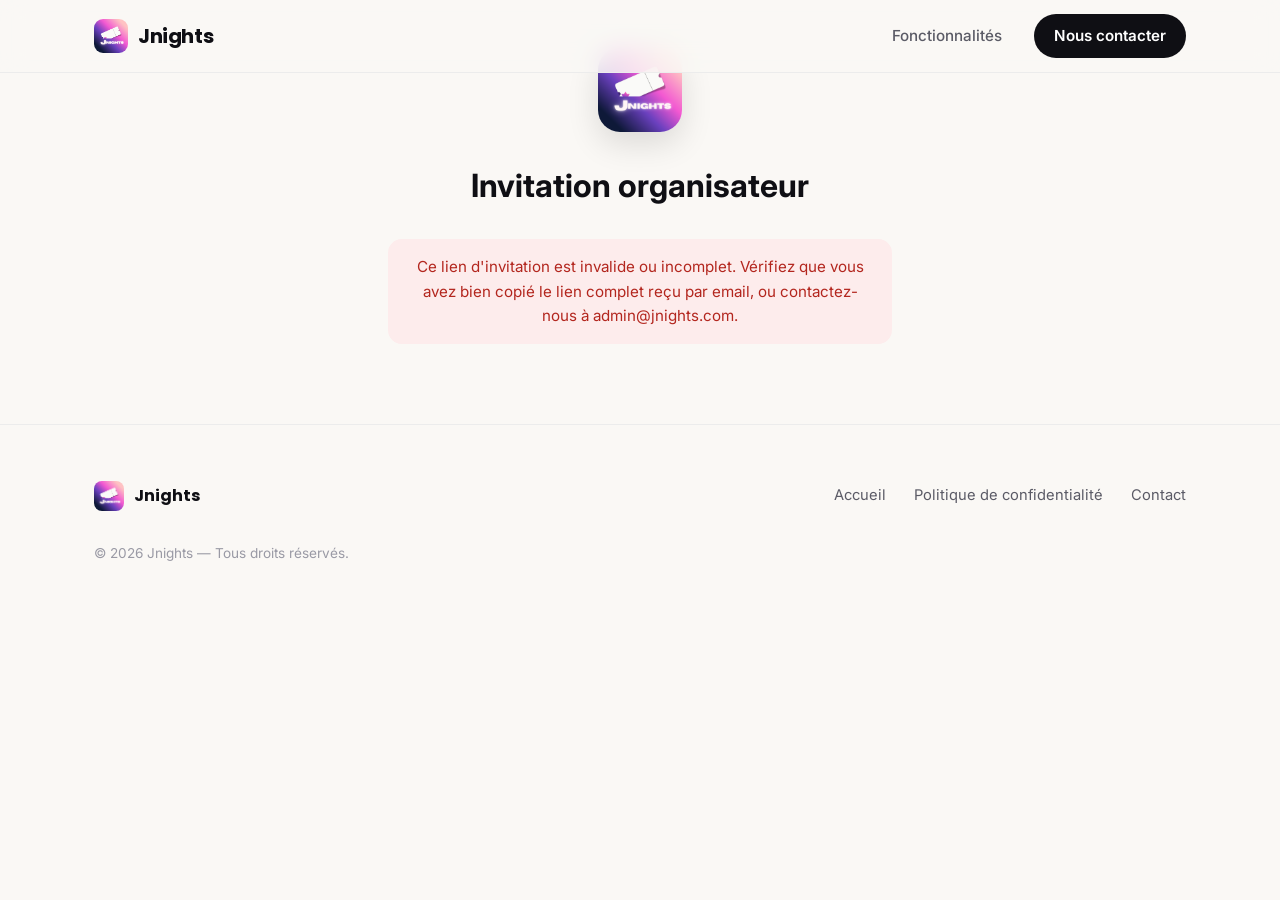
==== creator-signup.html @ 191beb7c "feat: page de redirection creator-signup vers l'app (deep link jnights://)" ====
<!DOCTYPE html>
<html lang="fr">
<head>
  <meta charset="UTF-8" />
  <title>Création de compte organisateur — Jnights</title>
  <meta name="viewport" content="width=device-width, initial-scale=1.0" />
  <meta name="description" content="Ouverture de votre invitation organisateur dans l'application Jnights." />
  <meta name="robots" content="noindex" />

  <link rel="icon" type="image/x-icon" href="favicon.ico" />
  <link rel="apple-touch-icon" sizes="180x180" href="apple-touch-icon.png" />
  <link rel="stylesheet" href="style.css" />
  <meta name="theme-color" content="#faf8f5" />

  <link rel="preconnect" href="https://fonts.googleapis.com" />
  <link rel="preconnect" href="https://fonts.gstatic.com" crossorigin />
  <link href="https://fonts.googleapis.com/css2?family=Inter:wght@400;500;600;700&family=Poppins:wght@500;600;700;800&display=swap" rel="stylesheet" />

  <style>
    .signup-card {
      max-width: 520px;
      margin: 0 auto;
      text-align: center;
      padding: 48px 8px 80px;
    }
    .signup-card .logo-badge {
      width: 84px;
      height: 84px;
      border-radius: 22px;
      margin: 0 auto 28px;
      display: block;
      box-shadow: 0 12px 32px rgba(0, 0, 0, 0.12);
    }
    .signup-card h1 {
      margin-bottom: 12px;
    }
    .signup-card p {
      color: #555;
      line-height: 1.6;
    }
    .open-btn {
      display: inline-block;
      margin-top: 28px;
      padding: 15px 34px;
      border-radius: 999px;
      background: #111;
      color: #fff;
      font-weight: 600;
      text-decoration: none;
      font-family: 'Inter', sans-serif;
      transition: transform 0.15s ease, opacity 0.15s ease;
    }
    .open-btn:hover { transform: translateY(-2px); opacity: 0.92; }
    .signup-note {
      margin-top: 36px;
      font-size: 0.9rem;
      color: #888;
    }
    .signup-error {
      margin-top: 28px;
      padding: 16px 20px;
      border-radius: 14px;
      background: #fdecec;
      color: #b3261e;
      font-size: 0.95rem;
      display: none;
    }
    .spinner {
      width: 26px;
      height: 26px;
      border: 3px solid rgba(0,0,0,0.12);
      border-top-color: #111;
      border-radius: 50%;
      margin: 24px auto 0;
      animation: spin 0.8s linear infinite;
    }
    @keyframes spin { to { transform: rotate(360deg); } }
  </style>
</head>
<body>

  <!-- Navbar -->
  <nav class="navbar scrolled" id="navbar">
    <div class="container nav-inner">
      <a href="index.html" class="nav-brand">
        <img src="logo.png" alt="" />
        Jnights
      </a>
      <div class="nav-links">
        <a href="index.html#features">Fonctionnalités</a>
        <a href="mailto:admin@jnights.com" class="nav-cta">Nous contacter</a>
      </div>
    </div>
  </nav>

  <main class="container">
    <div class="signup-card">
      <img src="logo.png" alt="Jnights" class="logo-badge" />
      <h1>Invitation organisateur</h1>

      <div id="loading">
        <p>Ouverture de votre invitation dans l'application&nbsp;Jnights…</p>
        <div class="spinner"></div>
      </div>

      <div id="fallback" style="display:none">
        <p>
          Si l'application ne s'est pas ouverte automatiquement, appuyez sur le
          bouton ci-dessous depuis votre téléphone.
        </p>
        <a href="#" id="openAppBtn" class="open-btn">Ouvrir dans l'application</a>
        <p class="signup-note">
          L'application Jnights doit être installée sur votre appareil pour
          finaliser la création de votre compte organisateur.<br />
          Un problème&nbsp;? Écrivez-nous à
          <a href="mailto:admin@jnights.com">admin@jnights.com</a>.
        </p>
      </div>

      <div id="error" class="signup-error">
        Ce lien d'invitation est invalide ou incomplet. Vérifiez que vous avez
        bien copié le lien complet reçu par email, ou contactez-nous à
        <a href="mailto:admin@jnights.com">admin@jnights.com</a>.
      </div>
    </div>
  </main>

  <!-- Footer -->
  <footer class="footer">
    <div class="container">
      <div class="footer-inner">
        <div class="footer-brand">
          <img src="logo.png" alt="" />
          Jnights
        </div>
        <div class="footer-links">
          <a href="index.html">Accueil</a>
          <a href="privacy.html">Politique de confidentialité</a>
          <a href="mailto:admin@jnights.com">Contact</a>
        </div>
      </div>
      <p class="footer-copy">© 2026 Jnights — Tous droits réservés.</p>
    </div>
  </footer>

  <script>
    (function () {
      var params = new URLSearchParams(window.location.search);
      var token = params.get('token');

      var loading = document.getElementById('loading');
      var fallback = document.getElementById('fallback');
      var errorBox = document.getElementById('error');
      var openBtn = document.getElementById('openAppBtn');

      // Lien invalide : pas de token
      if (!token) {
        loading.style.display = 'none';
        errorBox.style.display = 'block';
        return;
      }

      // Schéma deep link de l'app (doit correspondre à app.json -> "scheme": "jnights")
      var deepLink = 'jnights://creator-signup?token=' + encodeURIComponent(token);
      openBtn.setAttribute('href', deepLink);

      // Tente d'ouvrir l'app automatiquement
      window.location.href = deepLink;

      // Après un court délai, si on est toujours là, c'est que l'app ne s'est
      // pas ouverte (non installée, ou navigateur de bureau) -> on montre le fallback.
      setTimeout(function () {
        loading.style.display = 'none';
        fallback.style.display = 'block';
      }, 1500);
    })();
  </script>

</body>
</html>
---- style.css ----
/* ============================================================
   JNIGHTS — Site vitrine
   DA "premium épuré" inspirée d'alinea-invest :
   beaucoup d'espace, typo large, fond clair, animations subtiles
   ============================================================ */

:root {
  /* Palette claire premium */
  --bg: #faf8f5;            /* crème très clair */
  --bg-alt: #ffffff;
  --ink: #0f0f14;           /* texte quasi-noir */
  --ink-soft: #5b5b66;      /* texte secondaire */
  --ink-faint: #9a9aa5;
  --line: #ececec;

  /* Accents marque (repris de l'app) */
  --accent: #c084fc;        /* violet */
  --accent-2: #8b5cf6;
  --accent-pink: #ec4899;

  --radius: 18px;
  --maxw: 1140px;

  --font-display: 'Poppins', system-ui, sans-serif;
  --font-body: 'Inter', system-ui, -apple-system, sans-serif;
}

* {
  margin: 0;
  padding: 0;
  box-sizing: border-box;
}

html {
  scroll-behavior: smooth;
}

body {
  font-family: var(--font-body);
  background: var(--bg);
  color: var(--ink);
  line-height: 1.6;
  -webkit-font-smoothing: antialiased;
  overflow-x: hidden;
}

a {
  color: inherit;
  text-decoration: none;
}

.container {
  width: 100%;
  max-width: var(--maxw);
  margin: 0 auto;
  padding: 0 24px;
}

/* ============================================================
   PRELOADER
   ============================================================ */
.preloader {
  position: fixed;
  inset: 0;
  background: var(--bg);
  display: flex;
  align-items: center;
  justify-content: center;
  z-index: 9999;
  transition: opacity 0.6s ease, visibility 0.6s ease;
}
.preloader.hidden {
  opacity: 0;
  visibility: hidden;
}
.preloader-logo {
  width: 80px;
  height: auto;
  animation: pulse 1.4s ease-in-out infinite;
}
@keyframes pulse {
  0%, 100% { transform: scale(1); opacity: 1; }
  50% { transform: scale(0.92); opacity: 0.6; }
}

/* ============================================================
   NAVBAR
   ============================================================ */
.navbar {
  position: fixed;
  top: 0;
  left: 0;
  right: 0;
  z-index: 100;
  padding: 20px 0;
  transition: background 0.3s ease, padding 0.3s ease, box-shadow 0.3s ease;
}
.navbar.scrolled {
  background: rgba(250, 248, 245, 0.85);
  backdrop-filter: blur(12px);
  padding: 14px 0;
  box-shadow: 0 1px 0 var(--line);
}
.nav-inner {
  display: flex;
  align-items: center;
  justify-content: space-between;
}
.nav-brand {
  display: flex;
  align-items: center;
  gap: 10px;
  font-family: var(--font-display);
  font-weight: 700;
  font-size: 1.25rem;
  letter-spacing: -0.02em;
}
.nav-brand img {
  width: 34px;
  height: 34px;
  border-radius: 9px;
}
.nav-links {
  display: flex;
  align-items: center;
  gap: 32px;
}
.nav-links a {
  font-size: 0.95rem;
  font-weight: 500;
  color: var(--ink-soft);
  transition: color 0.2s ease;
}
.nav-links a:hover {
  color: var(--ink);
}
.nav-cta {
  background: var(--ink);
  color: #fff !important;
  padding: 10px 20px;
  border-radius: 100px;
  font-weight: 600 !important;
  transition: transform 0.2s ease, opacity 0.2s ease;
}
.nav-cta:hover {
  transform: translateY(-1px);
  opacity: 0.9;
}

/* ============================================================
   HERO
   ============================================================ */
.hero {
  min-height: 100vh;
  display: flex;
  align-items: center;
  position: relative;
  padding: 120px 0 80px;
  overflow: hidden;
}
.hero-glow {
  position: absolute;
  top: -10%;
  right: -5%;
  width: 50vw;
  height: 50vw;
  max-width: 700px;
  max-height: 700px;
  background: radial-gradient(circle, rgba(192,132,252,0.25), transparent 65%);
  filter: blur(40px);
  pointer-events: none;
  z-index: 0;
}
.hero-glow.two {
  top: auto;
  bottom: -15%;
  left: -10%;
  right: auto;
  background: radial-gradient(circle, rgba(236,72,153,0.18), transparent 65%);
}
/* Mise en page 2 colonnes : texte | téléphone */
.hero-layout {
  position: relative;
  z-index: 1;
  display: flex;
  align-items: center;
  justify-content: space-between;
  gap: 48px;
}
.hero-content {
  flex: 1;
  max-width: 600px;
}

/* Mockup téléphone CSS */
.hero-phone {
  flex-shrink: 0;
  display: flex;
  flex-direction: column;
  align-items: center;
}
.phone {
  position: relative;
  width: 360px;
  /* hauteur = largeur intérieure × ratio image (2532/1170 ≈ 2.164)
     pour que l'écran épouse exactement le screenshot, sans bande noire.
     intérieur = 360 - 2*12 = 336 ; 336 * 2.164 ≈ 727 ; + 2*12 = 751 */
  height: 751px;
  background: #0a0a0f;
  border-radius: 52px;
  border: 12px solid #15151c;
  box-shadow:
    0 0 0 2px #2a2a33,
    0 40px 80px -20px rgba(139, 92, 246, 0.4),
    0 20px 50px -20px rgba(0, 0, 0, 0.6);
  overflow: hidden;
}
.phone-notch {
  position: absolute;
  top: 0;
  left: 50%;
  transform: translateX(-50%);
  width: 110px;
  height: 24px;
  background: #15151c;
  border-bottom-left-radius: 16px;
  border-bottom-right-radius: 16px;
  z-index: 2;
}
/* Fenêtre qui rogne la barre de statut du screenshot et empile les slides. */
.phone-viewport {
  position: relative;
  width: 100%;
  height: 100%;
  overflow: hidden;
}
/* Les 3 slides sont superposées ; on les fait apparaître en fondu. */
.phone-screen {
  position: absolute;
  inset: 0;
  width: 100%;
  height: 100%;
  object-fit: contain;       /* garde le ratio exact, pas de zoom flou */
  object-position: top;
  display: block;
  opacity: 0;
  transition: opacity 0.6s ease;
  pointer-events: none;
  -webkit-backface-visibility: hidden; /* évite le rendu flou sur certains navigateurs */
}
.phone-screen.is-active {
  opacity: 1;
}

/* Points indicateurs sous le téléphone */
.phone-dots {
  display: flex;
  justify-content: center;
  gap: 10px;
  margin-top: 22px;
}
.dot-indicator {
  width: 8px;
  height: 8px;
  border-radius: 50%;
  background: rgba(15, 15, 20, 0.18);
  cursor: pointer;
  transition: all 0.3s ease;
}
.dot-indicator.is-active {
  width: 24px;
  border-radius: 4px;
  background: var(--accent-2);
}
.hero-badge {
  display: inline-flex;
  align-items: center;
  gap: 8px;
  background: var(--bg-alt);
  border: 1px solid var(--line);
  border-radius: 100px;
  padding: 8px 16px;
  font-size: 0.85rem;
  font-weight: 500;
  color: var(--ink-soft);
  margin-bottom: 28px;
}
.hero-badge .dot {
  width: 8px;
  height: 8px;
  border-radius: 50%;
  background: var(--accent-2);
  box-shadow: 0 0 0 4px rgba(139,92,246,0.15);
}
.hero h1 {
  font-family: var(--font-display);
  font-size: clamp(2.6rem, 7vw, 5rem);
  line-height: 1.02;
  letter-spacing: -0.03em;
  font-weight: 700;
  margin-bottom: 24px;
}
.hero h1 .grad {
  background: linear-gradient(120deg, var(--accent-pink), var(--accent), var(--accent-2));
  -webkit-background-clip: text;
  background-clip: text;
  -webkit-text-fill-color: transparent;
}
.hero p.lead {
  font-size: clamp(1.05rem, 2vw, 1.3rem);
  color: var(--ink-soft);
  max-width: 560px;
  margin-bottom: 40px;
}
.hero-actions {
  display: flex;
  flex-wrap: wrap;
  gap: 14px;
}
.btn {
  display: inline-flex;
  align-items: center;
  gap: 10px;
  padding: 15px 28px;
  border-radius: 100px;
  font-weight: 600;
  font-size: 1rem;
  transition: transform 0.2s ease, box-shadow 0.2s ease, opacity 0.2s ease;
  cursor: pointer;
  border: none;
}
.btn-primary {
  background: linear-gradient(120deg, var(--accent-pink), var(--accent-2));
  color: #fff;
  box-shadow: 0 10px 30px -8px rgba(139,92,246,0.5);
}
.btn-primary:hover {
  transform: translateY(-2px);
  box-shadow: 0 16px 40px -8px rgba(139,92,246,0.6);
}
.btn-ghost {
  background: var(--bg-alt);
  color: var(--ink);
  border: 1px solid var(--line);
}
.btn-ghost:hover {
  transform: translateY(-2px);
}

/* ============================================================
   SECTIONS GÉNÉRIQUES
   ============================================================ */
section {
  padding: 100px 0;
}
.section-head {
  max-width: 640px;
  margin-bottom: 64px;
}
.section-tag {
  font-size: 0.8rem;
  font-weight: 600;
  text-transform: uppercase;
  letter-spacing: 0.12em;
  color: var(--accent-2);
  margin-bottom: 14px;
}
.section-head h2 {
  font-family: var(--font-display);
  font-size: clamp(2rem, 4vw, 3rem);
  line-height: 1.1;
  letter-spacing: -0.02em;
  font-weight: 700;
}
.section-head p {
  margin-top: 18px;
  font-size: 1.1rem;
  color: var(--ink-soft);
}

/* ============================================================
   FEATURES
   ============================================================ */
.features-grid {
  display: grid;
  grid-template-columns: repeat(3, 1fr);
  gap: 24px;
}
.feature-card {
  background: var(--bg-alt);
  border: 1px solid var(--line);
  border-radius: var(--radius);
  padding: 36px 30px;
  opacity: 0;
  transform: translateY(24px);
  transition: opacity 0.6s ease, transform 0.6s ease, box-shadow 0.3s ease;
}
.feature-card.visible {
  opacity: 1;
  transform: translateY(0);
}
.feature-card:hover {
  box-shadow: 0 20px 50px -20px rgba(15,15,20,0.18);
}
.feature-ico {
  width: 52px;
  height: 52px;
  border-radius: 14px;
  display: flex;
  align-items: center;
  justify-content: center;
  font-size: 1.5rem;
  background: linear-gradient(135deg, rgba(192,132,252,0.15), rgba(139,92,246,0.15));
  margin-bottom: 22px;
}
.feature-card h3 {
  font-family: var(--font-display);
  font-size: 1.3rem;
  font-weight: 600;
  margin-bottom: 10px;
  letter-spacing: -0.01em;
}
.feature-card p {
  color: var(--ink-soft);
  font-size: 0.98rem;
}

/* ============================================================
   CTA BANNER
   ============================================================ */
.cta-banner {
  background: var(--ink);
  border-radius: 28px;
  padding: 72px 48px;
  text-align: center;
  position: relative;
  overflow: hidden;
}
.cta-banner::before {
  content: "";
  position: absolute;
  inset: 0;
  background: radial-gradient(circle at 30% 20%, rgba(192,132,252,0.3), transparent 50%),
              radial-gradient(circle at 80% 80%, rgba(236,72,153,0.25), transparent 50%);
  pointer-events: none;
}
.cta-banner > * {
  position: relative;
  z-index: 1;
}
.cta-banner h2 {
  font-family: var(--font-display);
  font-size: clamp(1.8rem, 4vw, 2.8rem);
  color: #fff;
  letter-spacing: -0.02em;
  margin-bottom: 16px;
}
.cta-banner p {
  color: rgba(255,255,255,0.7);
  font-size: 1.1rem;
  max-width: 480px;
  margin: 0 auto 32px;
}

/* ============================================================
   FOOTER
   ============================================================ */
.footer {
  border-top: 1px solid var(--line);
  padding: 56px 0 40px;
}
.footer-inner {
  display: flex;
  flex-wrap: wrap;
  gap: 24px;
  justify-content: space-between;
  align-items: center;
}
.footer-brand {
  display: flex;
  align-items: center;
  gap: 10px;
  font-family: var(--font-display);
  font-weight: 700;
}
.footer-brand img {
  width: 30px;
  height: 30px;
  border-radius: 8px;
}
.footer-links {
  display: flex;
  gap: 28px;
  flex-wrap: wrap;
}
.footer-links a {
  font-size: 0.92rem;
  color: var(--ink-soft);
  transition: color 0.2s ease;
}
.footer-links a:hover {
  color: var(--ink);
}
.footer-copy {
  margin-top: 32px;
  font-size: 0.85rem;
  color: var(--ink-faint);
}

/* ============================================================
   PAGE PRIVACY (contenu long)
   ============================================================ */
.legal {
  padding: 140px 0 100px;
  max-width: 800px;
}
.legal h1 {
  font-family: var(--font-display);
  font-size: clamp(2rem, 5vw, 3rem);
  letter-spacing: -0.02em;
  margin-bottom: 12px;
}
.legal .updated {
  color: var(--ink-faint);
  font-size: 0.9rem;
  margin-bottom: 48px;
}
.legal h2 {
  font-family: var(--font-display);
  font-size: 1.5rem;
  margin: 44px 0 14px;
  letter-spacing: -0.01em;
}
.legal p, .legal li {
  color: var(--ink-soft);
  font-size: 1.02rem;
  margin-bottom: 12px;
}
.legal ul {
  padding-left: 22px;
  margin-bottom: 12px;
}
.legal strong {
  color: var(--ink);
}
.legal a {
  color: var(--accent-2);
  text-decoration: underline;
}
.legal table {
  width: 100%;
  border-collapse: collapse;
  margin: 18px 0 24px;
  font-size: 0.96rem;
}
.legal th, .legal td {
  text-align: left;
  padding: 12px 14px;
  border: 1px solid var(--line);
  color: var(--ink-soft);
  vertical-align: top;
}
.legal th {
  background: var(--bg-alt);
  color: var(--ink);
  font-weight: 600;
}
.back-link {
  display: inline-flex;
  align-items: center;
  gap: 8px;
  margin-bottom: 40px;
  font-weight: 500;
  color: var(--ink-soft);
}
.back-link:hover { color: var(--ink); }

/* ============================================================
   EASTER EGG (conservé)
   ============================================================ */
.easter-egg-image {
  position: fixed;
  inset: 0;
  background: rgba(0,0,0,0.92);
  display: flex;
  align-items: center;
  justify-content: center;
  z-index: 10000;
  opacity: 0;
  visibility: hidden;
  transition: opacity 0.4s ease, visibility 0.4s ease;
}
.easter-egg-image.active {
  opacity: 1;
  visibility: visible;
}
.easter-egg-image img {
  max-width: 90vw;
  max-height: 85vh;
  border-radius: 16px;
  box-shadow: 0 30px 80px rgba(0,0,0,0.6);
  animation: eggPop 0.5s cubic-bezier(0.16, 1, 0.3, 1);
}
@keyframes eggPop {
  from { transform: scale(0.7); opacity: 0; }
  to { transform: scale(1); opacity: 1; }
}
.easter-egg-close {
  position: absolute;
  top: 28px;
  right: 36px;
  font-size: 2.4rem;
  color: #fff;
  cursor: pointer;
  line-height: 1;
  opacity: 0.8;
  transition: opacity 0.2s ease, transform 0.2s ease;
}
.easter-egg-close:hover {
  opacity: 1;
  transform: scale(1.15);
}

/* ============================================================
   RESPONSIVE
   ============================================================ */
@media (max-width: 860px) {
  .features-grid {
    grid-template-columns: 1fr;
  }
  .nav-links a:not(.nav-cta) {
    display: none;
  }
  section {
    padding: 72px 0;
  }
  .cta-banner {
    padding: 52px 28px;
  }
  .hero-layout {
    flex-direction: column;
    text-align: center;
    gap: 40px;
  }
  .hero-content {
    max-width: 100%;
  }
  .hero-actions {
    justify-content: center;
  }
  .phone {
    width: 260px;
    height: 542px;
  }
}

@media (prefers-reduced-motion: reduce) {
  * {
    animation: none !important;
    transition: none !important;
    scroll-behavior: auto !important;
  }
}
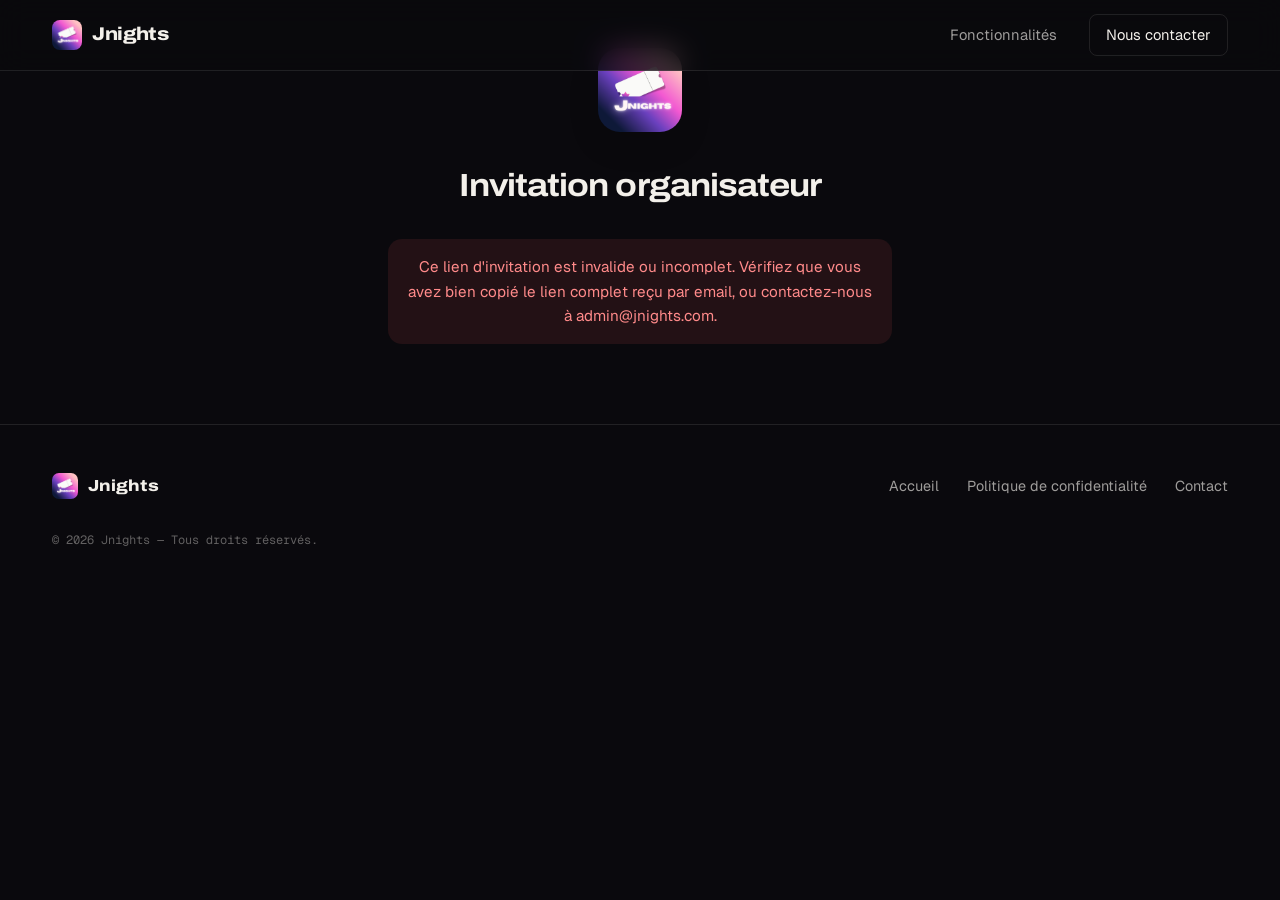
==== commit 9b1762b9: "modification visuel  de la page web , ajout de 3D" ====
--- a/creator-signup.html
+++ b/creator-signup.html
@@ -10,11 +10,11 @@
   <link rel="icon" type="image/x-icon" href="favicon.ico" />
   <link rel="apple-touch-icon" sizes="180x180" href="apple-touch-icon.png" />
   <link rel="stylesheet" href="style.css" />
-  <meta name="theme-color" content="#faf8f5" />
+  <meta name="theme-color" content="#0a090d" />
 
   <link rel="preconnect" href="https://fonts.googleapis.com" />
   <link rel="preconnect" href="https://fonts.gstatic.com" crossorigin />
-  <link href="https://fonts.googleapis.com/css2?family=Inter:wght@400;500;600;700&family=Poppins:wght@500;600;700;800&display=swap" rel="stylesheet" />
+  <link href="https://fonts.googleapis.com/css2?family=Archivo:wdth,wght@62..125,400..900&family=Geist:wght@400;500;600&family=Geist+Mono:wght@400;500&display=swap" rel="stylesheet" />
 
   <style>
     .signup-card {
@@ -35,7 +35,7 @@
       margin-bottom: 12px;
     }
     .signup-card p {
-      color: #555;
+      color: var(--ink-soft);
       line-height: 1.6;
     }
     .open-btn {
@@ -43,33 +43,33 @@
       margin-top: 28px;
       padding: 15px 34px;
       border-radius: 999px;
-      background: #111;
-      color: #fff;
+      background: var(--ink);
+      color: var(--bg);
       font-weight: 600;
       text-decoration: none;
-      font-family: 'Inter', sans-serif;
+      font-family: var(--font-body);
       transition: transform 0.15s ease, opacity 0.15s ease;
     }
     .open-btn:hover { transform: translateY(-2px); opacity: 0.92; }
     .signup-note {
       margin-top: 36px;
       font-size: 0.9rem;
-      color: #888;
+      color: var(--ink-faint);
     }
     .signup-error {
       margin-top: 28px;
       padding: 16px 20px;
       border-radius: 14px;
-      background: #fdecec;
-      color: #b3261e;
+      background: rgba(255, 90, 90, 0.1);
+      color: #ff8a8a;
       font-size: 0.95rem;
       display: none;
     }
     .spinner {
       width: 26px;
       height: 26px;
-      border: 3px solid rgba(0,0,0,0.12);
-      border-top-color: #111;
+      border: 3px solid var(--line);
+      border-top-color: var(--ink);
       border-radius: 50%;
       margin: 24px auto 0;
       animation: spin 0.8s linear infinite;
--- a/style.css
+++ b/style.css
@@ -1,28 +1,26 @@
 /* ============================================================
    JNIGHTS — Site vitrine
-   DA "premium épuré" inspirée d'alinea-invest :
-   beaucoup d'espace, typo large, fond clair, animations subtiles
+   DA nocturne éditoriale : fond noir chaud, typo large (Archivo),
+   un seul accent violet repris de l'app, téléphone en 3D.
    ============================================================ */
 
 :root {
-  /* Palette claire premium */
-  --bg: #faf8f5;            /* crème très clair */
-  --bg-alt: #ffffff;
-  --ink: #0f0f14;           /* texte quasi-noir */
-  --ink-soft: #5b5b66;      /* texte secondaire */
-  --ink-faint: #9a9aa5;
-  --line: #ececec;
-
-  /* Accents marque (repris de l'app) */
-  --accent: #c084fc;        /* violet */
-  --accent-2: #8b5cf6;
-  --accent-pink: #ec4899;
-
-  --radius: 18px;
-  --maxw: 1140px;
-
-  --font-display: 'Poppins', system-ui, sans-serif;
-  --font-body: 'Inter', system-ui, -apple-system, sans-serif;
+  --bg: #0a090d;
+  --bg-alt: #131218;
+  --ink: #f3f0ea;
+  --ink-soft: rgba(243, 240, 234, 0.64);
+  --ink-faint: rgba(243, 240, 234, 0.38);
+  --line: rgba(243, 240, 234, 0.1);
+
+  --accent: #b27dff;
+  --accent-2: #b27dff; /* alias gardé pour les autres pages */
+
+  --radius: 14px;
+  --maxw: 1240px;
+
+  --font-display: 'Archivo', system-ui, sans-serif;
+  --font-body: 'Geist', system-ui, -apple-system, sans-serif;
+  --font-mono: 'Geist Mono', ui-monospace, monospace;
 }
 
 * {
@@ -44,16 +42,37 @@
   overflow-x: hidden;
 }
 
+::selection {
+  background: var(--accent);
+  color: var(--bg);
+}
+
 a {
   color: inherit;
   text-decoration: none;
+}
+
+h1, h2, h3 {
+  font-family: var(--font-display);
+  font-stretch: 112%;
+  font-weight: 700;
+  letter-spacing: -0.03em;
 }
 
 .container {
   width: 100%;
   max-width: var(--maxw);
   margin: 0 auto;
-  padding: 0 24px;
+  padding: 0 32px;
+}
+
+.eyebrow {
+  font-family: var(--font-mono);
+  font-size: 0.78rem;
+  letter-spacing: 0.08em;
+  text-transform: uppercase;
+  color: var(--ink-faint);
+  margin-bottom: 28px;
 }
 
 /* ============================================================
@@ -74,13 +93,14 @@
   visibility: hidden;
 }
 .preloader-logo {
-  width: 80px;
+  width: 64px;
   height: auto;
+  border-radius: 16px;
   animation: pulse 1.4s ease-in-out infinite;
 }
 @keyframes pulse {
-  0%, 100% { transform: scale(1); opacity: 1; }
-  50% { transform: scale(0.92); opacity: 0.6; }
+  0%, 100% { opacity: 1; }
+  50% { opacity: 0.4; }
 }
 
 /* ============================================================
@@ -92,14 +112,16 @@
   left: 0;
   right: 0;
   z-index: 100;
-  padding: 20px 0;
-  transition: background 0.3s ease, padding 0.3s ease, box-shadow 0.3s ease;
+  padding: 22px 0;
+  transition: background 0.3s ease, padding 0.3s ease, border-color 0.3s ease;
+  border-bottom: 1px solid transparent;
 }
 .navbar.scrolled {
-  background: rgba(250, 248, 245, 0.85);
-  backdrop-filter: blur(12px);
+  background: rgba(10, 9, 13, 0.78);
+  backdrop-filter: blur(14px);
+  -webkit-backdrop-filter: blur(14px);
   padding: 14px 0;
-  box-shadow: 0 1px 0 var(--line);
+  border-bottom-color: var(--line);
 }
 .nav-inner {
   display: flex;
@@ -111,14 +133,15 @@
   align-items: center;
   gap: 10px;
   font-family: var(--font-display);
-  font-weight: 700;
-  font-size: 1.25rem;
+  font-stretch: 118%;
+  font-weight: 800;
+  font-size: 1.15rem;
   letter-spacing: -0.02em;
 }
 .nav-brand img {
-  width: 34px;
-  height: 34px;
-  border-radius: 9px;
+  width: 30px;
+  height: 30px;
+  border-radius: 8px;
 }
 .nav-links {
   display: flex;
@@ -126,25 +149,55 @@
   gap: 32px;
 }
 .nav-links a {
-  font-size: 0.95rem;
+  font-size: 0.92rem;
+  color: var(--ink-soft);
+  transition: color 0.2s ease;
+}
+.nav-links a:hover {
+  color: var(--ink);
+}
+.nav-cta {
+  color: var(--ink) !important;
+  border: 1px solid var(--line);
+  padding: 8px 16px;
+  border-radius: 8px;
+  transition: border-color 0.2s ease, background 0.2s ease;
+}
+.nav-cta:hover {
+  border-color: var(--ink-faint);
+  background: rgba(243, 240, 234, 0.04);
+}
+
+/* ============================================================
+   BOUTONS
+   ============================================================ */
+.btn {
+  display: inline-flex;
+  align-items: center;
+  gap: 10px;
+  padding: 15px 24px;
+  border-radius: 10px;
   font-weight: 500;
-  color: var(--ink-soft);
-  transition: color 0.2s ease;
-}
-.nav-links a:hover {
-  color: var(--ink);
-}
-.nav-cta {
+  font-size: 0.98rem;
+  transition: transform 0.2s ease, background 0.2s ease, color 0.2s ease;
+  cursor: pointer;
+  border: none;
+}
+.btn-primary {
   background: var(--ink);
-  color: #fff !important;
-  padding: 10px 20px;
-  border-radius: 100px;
-  font-weight: 600 !important;
-  transition: transform 0.2s ease, opacity 0.2s ease;
-}
-.nav-cta:hover {
+  color: var(--bg);
+}
+.btn-primary:hover {
+  background: var(--accent);
   transform: translateY(-1px);
-  opacity: 0.9;
+}
+.btn-link {
+  color: var(--ink-soft);
+  padding-left: 8px;
+  padding-right: 8px;
+}
+.btn-link:hover {
+  color: var(--ink);
 }
 
 /* ============================================================
@@ -155,338 +208,220 @@
   display: flex;
   align-items: center;
   position: relative;
-  padding: 120px 0 80px;
+  padding: 120px 0 60px;
   overflow: hidden;
 }
-.hero-glow {
+.hero-layout {
+  display: grid;
+  grid-template-columns: 1.15fr 0.85fr;
+  align-items: center;
+  gap: 32px;
+}
+.hero h1 {
+  font-size: clamp(2.8rem, 6.4vw, 5.8rem);
+  line-height: 0.95;
+  font-weight: 800;
+  letter-spacing: -0.045em;
+  margin-bottom: 32px;
+}
+.hero h1 em {
+  font-style: normal;
+  color: var(--accent);
+}
+.hero p.lead {
+  font-size: clamp(1.05rem, 1.6vw, 1.2rem);
+  color: var(--ink-soft);
+  max-width: 480px;
+  margin-bottom: 40px;
+}
+.hero-actions {
+  display: flex;
+  flex-wrap: wrap;
+  align-items: center;
+  gap: 12px;
+}
+
+/* Scène 3D : halo violet qui "émane" de l'écran */
+.hero-phone {
+  position: relative;
+  height: min(78vh, 760px);
+  min-height: 520px;
+}
+.hero-phone::before {
+  content: "";
   position: absolute;
-  top: -10%;
-  right: -5%;
-  width: 50vw;
-  height: 50vw;
-  max-width: 700px;
-  max-height: 700px;
-  background: radial-gradient(circle, rgba(192,132,252,0.25), transparent 65%);
-  filter: blur(40px);
+  inset: 15% 10%;
+  background: radial-gradient(closest-side, rgba(178, 125, 255, 0.22), transparent);
+  filter: blur(30px);
   pointer-events: none;
-  z-index: 0;
-}
-.hero-glow.two {
-  top: auto;
-  bottom: -15%;
-  left: -10%;
-  right: auto;
-  background: radial-gradient(circle, rgba(236,72,153,0.18), transparent 65%);
-}
-/* Mise en page 2 colonnes : texte | téléphone */
-.hero-layout {
-  position: relative;
-  z-index: 1;
-  display: flex;
-  align-items: center;
-  justify-content: space-between;
-  gap: 48px;
-}
-.hero-content {
-  flex: 1;
-  max-width: 600px;
-}
-
-/* Mockup téléphone CSS */
-.hero-phone {
-  flex-shrink: 0;
-  display: flex;
-  flex-direction: column;
-  align-items: center;
-}
-.phone {
-  position: relative;
-  width: 360px;
-  /* hauteur = largeur intérieure × ratio image (2532/1170 ≈ 2.164)
-     pour que l'écran épouse exactement le screenshot, sans bande noire.
-     intérieur = 360 - 2*12 = 336 ; 336 * 2.164 ≈ 727 ; + 2*12 = 751 */
-  height: 751px;
-  background: #0a0a0f;
-  border-radius: 52px;
-  border: 12px solid #15151c;
-  box-shadow:
-    0 0 0 2px #2a2a33,
-    0 40px 80px -20px rgba(139, 92, 246, 0.4),
-    0 20px 50px -20px rgba(0, 0, 0, 0.6);
-  overflow: hidden;
-}
-.phone-notch {
+}
+.phone-fallback {
   position: absolute;
-  top: 0;
+  top: 50%;
   left: 50%;
-  transform: translateX(-50%);
-  width: 110px;
-  height: 24px;
-  background: #15151c;
-  border-bottom-left-radius: 16px;
-  border-bottom-right-radius: 16px;
-  z-index: 2;
-}
-/* Fenêtre qui rogne la barre de statut du screenshot et empile les slides. */
-.phone-viewport {
-  position: relative;
-  width: 100%;
-  height: 100%;
-  overflow: hidden;
-}
-/* Les 3 slides sont superposées ; on les fait apparaître en fondu. */
-.phone-screen {
+  width: 56%;
+  max-width: 300px;
+  transform: translate(-50%, -54%);
+  border-radius: 36px;
+  border: 8px solid #1a1820;
+  transition: opacity 0.6s ease;
+}
+.phone-canvas,
+.phone-stage {
   position: absolute;
   inset: 0;
-  width: 100%;
-  height: 100%;
-  object-fit: contain;       /* garde le ratio exact, pas de zoom flou */
-  object-position: top;
-  display: block;
+}
+.phone-canvas {
   opacity: 0;
-  transition: opacity 0.6s ease;
-  pointer-events: none;
-  -webkit-backface-visibility: hidden; /* évite le rendu flou sur certains navigateurs */
-}
-.phone-screen.is-active {
+  transition: opacity 0.9s ease;
+}
+.hero-phone.is-ready .phone-canvas { opacity: 1; }
+.hero-phone.is-ready .phone-fallback { opacity: 0; }
+
+.phone-tabs {
+  position: absolute;
+  left: 0;
+  right: 0;
+  bottom: 0;
+  display: flex;
+  justify-content: center;
+  gap: 4px;
+}
+.phone-tabs button {
+  font: inherit;
+  font-size: 0.82rem;
+  background: none;
+  border: none;
+  color: var(--ink-faint);
+  padding: 8px 12px;
+  cursor: pointer;
+  border-top: 1px solid var(--line);
+  transition: color 0.2s ease, border-color 0.2s ease;
+}
+.phone-tabs button span {
+  font-family: var(--font-mono);
+  font-size: 0.72rem;
+  margin-right: 8px;
+}
+.phone-tabs button:hover { color: var(--ink-soft); }
+.phone-tabs button.is-active {
+  color: var(--ink);
+  border-top-color: var(--accent);
+}
+
+/* ============================================================
+   SECTIONS
+   ============================================================ */
+section {
+  padding: 140px 0;
+}
+.section-head {
+  max-width: 760px;
+  margin-bottom: 72px;
+}
+.section-head h2 {
+  font-size: clamp(2rem, 4.2vw, 3.4rem);
+  line-height: 1.02;
+}
+
+/* Apparition au scroll (script.js) */
+.reveal {
+  opacity: 0;
+  transform: translateY(20px);
+  transition: opacity 0.8s ease, transform 0.8s cubic-bezier(0.2, 0.7, 0.2, 1);
+}
+.reveal.visible {
   opacity: 1;
-}
-
-/* Points indicateurs sous le téléphone */
-.phone-dots {
-  display: flex;
-  justify-content: center;
-  gap: 10px;
-  margin-top: 22px;
-}
-.dot-indicator {
-  width: 8px;
-  height: 8px;
-  border-radius: 50%;
-  background: rgba(15, 15, 20, 0.18);
-  cursor: pointer;
-  transition: all 0.3s ease;
-}
-.dot-indicator.is-active {
-  width: 24px;
-  border-radius: 4px;
-  background: var(--accent-2);
-}
-.hero-badge {
-  display: inline-flex;
-  align-items: center;
-  gap: 8px;
-  background: var(--bg-alt);
-  border: 1px solid var(--line);
-  border-radius: 100px;
-  padding: 8px 16px;
+  transform: none;
+}
+
+/* ============================================================
+   FEATURES — liste éditoriale numérotée
+   ============================================================ */
+.features {
+  list-style: none;
+  border-bottom: 1px solid var(--line);
+}
+.feature {
+  display: grid;
+  grid-template-columns: 80px 1fr 1fr;
+  gap: 32px;
+  align-items: baseline;
+  padding: 44px 0;
+  border-top: 1px solid var(--line);
+}
+.feature-num {
+  font-family: var(--font-mono);
   font-size: 0.85rem;
-  font-weight: 500;
-  color: var(--ink-soft);
-  margin-bottom: 28px;
-}
-.hero-badge .dot {
-  width: 8px;
-  height: 8px;
-  border-radius: 50%;
-  background: var(--accent-2);
-  box-shadow: 0 0 0 4px rgba(139,92,246,0.15);
-}
-.hero h1 {
-  font-family: var(--font-display);
-  font-size: clamp(2.6rem, 7vw, 5rem);
-  line-height: 1.02;
-  letter-spacing: -0.03em;
-  font-weight: 700;
-  margin-bottom: 24px;
-}
-.hero h1 .grad {
-  background: linear-gradient(120deg, var(--accent-pink), var(--accent), var(--accent-2));
-  -webkit-background-clip: text;
-  background-clip: text;
-  -webkit-text-fill-color: transparent;
-}
-.hero p.lead {
-  font-size: clamp(1.05rem, 2vw, 1.3rem);
-  color: var(--ink-soft);
-  max-width: 560px;
-  margin-bottom: 40px;
-}
-.hero-actions {
-  display: flex;
-  flex-wrap: wrap;
-  gap: 14px;
-}
-.btn {
-  display: inline-flex;
-  align-items: center;
-  gap: 10px;
-  padding: 15px 28px;
-  border-radius: 100px;
-  font-weight: 600;
-  font-size: 1rem;
-  transition: transform 0.2s ease, box-shadow 0.2s ease, opacity 0.2s ease;
-  cursor: pointer;
-  border: none;
-}
-.btn-primary {
-  background: linear-gradient(120deg, var(--accent-pink), var(--accent-2));
-  color: #fff;
-  box-shadow: 0 10px 30px -8px rgba(139,92,246,0.5);
-}
-.btn-primary:hover {
-  transform: translateY(-2px);
-  box-shadow: 0 16px 40px -8px rgba(139,92,246,0.6);
-}
-.btn-ghost {
-  background: var(--bg-alt);
-  color: var(--ink);
-  border: 1px solid var(--line);
-}
-.btn-ghost:hover {
-  transform: translateY(-2px);
-}
-
-/* ============================================================
-   SECTIONS GÉNÉRIQUES
-   ============================================================ */
-section {
-  padding: 100px 0;
-}
-.section-head {
-  max-width: 640px;
-  margin-bottom: 64px;
-}
-.section-tag {
-  font-size: 0.8rem;
-  font-weight: 600;
-  text-transform: uppercase;
-  letter-spacing: 0.12em;
-  color: var(--accent-2);
-  margin-bottom: 14px;
-}
-.section-head h2 {
-  font-family: var(--font-display);
-  font-size: clamp(2rem, 4vw, 3rem);
-  line-height: 1.1;
-  letter-spacing: -0.02em;
-  font-weight: 700;
-}
-.section-head p {
-  margin-top: 18px;
-  font-size: 1.1rem;
-  color: var(--ink-soft);
-}
-
-/* ============================================================
-   FEATURES
-   ============================================================ */
-.features-grid {
-  display: grid;
-  grid-template-columns: repeat(3, 1fr);
-  gap: 24px;
-}
-.feature-card {
-  background: var(--bg-alt);
-  border: 1px solid var(--line);
-  border-radius: var(--radius);
-  padding: 36px 30px;
-  opacity: 0;
-  transform: translateY(24px);
-  transition: opacity 0.6s ease, transform 0.6s ease, box-shadow 0.3s ease;
-}
-.feature-card.visible {
-  opacity: 1;
-  transform: translateY(0);
-}
-.feature-card:hover {
-  box-shadow: 0 20px 50px -20px rgba(15,15,20,0.18);
-}
-.feature-ico {
-  width: 52px;
-  height: 52px;
-  border-radius: 14px;
-  display: flex;
-  align-items: center;
-  justify-content: center;
-  font-size: 1.5rem;
-  background: linear-gradient(135deg, rgba(192,132,252,0.15), rgba(139,92,246,0.15));
-  margin-bottom: 22px;
-}
-.feature-card h3 {
-  font-family: var(--font-display);
-  font-size: 1.3rem;
-  font-weight: 600;
-  margin-bottom: 10px;
-  letter-spacing: -0.01em;
-}
-.feature-card p {
-  color: var(--ink-soft);
-  font-size: 0.98rem;
-}
-
-/* ============================================================
-   CTA BANNER
-   ============================================================ */
-.cta-banner {
-  background: var(--ink);
-  border-radius: 28px;
-  padding: 72px 48px;
-  text-align: center;
-  position: relative;
-  overflow: hidden;
-}
-.cta-banner::before {
-  content: "";
-  position: absolute;
-  inset: 0;
-  background: radial-gradient(circle at 30% 20%, rgba(192,132,252,0.3), transparent 50%),
-              radial-gradient(circle at 80% 80%, rgba(236,72,153,0.25), transparent 50%);
-  pointer-events: none;
-}
-.cta-banner > * {
-  position: relative;
-  z-index: 1;
-}
-.cta-banner h2 {
-  font-family: var(--font-display);
-  font-size: clamp(1.8rem, 4vw, 2.8rem);
-  color: #fff;
-  letter-spacing: -0.02em;
-  margin-bottom: 16px;
-}
-.cta-banner p {
-  color: rgba(255,255,255,0.7);
-  font-size: 1.1rem;
-  max-width: 480px;
-  margin: 0 auto 32px;
-}
-
-/* ============================================================
-   FOOTER
-   ============================================================ */
-.footer {
-  border-top: 1px solid var(--line);
-  padding: 56px 0 40px;
-}
-.footer-inner {
+  color: var(--accent);
+}
+.feature h3 {
+  font-size: clamp(1.6rem, 2.8vw, 2.4rem);
+  line-height: 1.05;
+  transition: transform 0.4s cubic-bezier(0.2, 0.7, 0.2, 1);
+}
+.feature:hover h3 {
+  transform: translateX(8px);
+}
+.feature p {
+  color: var(--ink-soft);
+  font-size: 1.02rem;
+  max-width: 440px;
+}
+
+/* ============================================================
+   CLOSING / CTA
+   ============================================================ */
+.closing {
+  padding-top: 60px;
+}
+.closing-title {
+  font-size: clamp(3rem, 9.5vw, 8.5rem);
+  line-height: 0.88;
+  font-weight: 800;
+  letter-spacing: -0.055em;
+  margin-bottom: 56px;
+}
+.closing-row {
   display: flex;
   flex-wrap: wrap;
   gap: 24px;
   justify-content: space-between;
   align-items: center;
+  border-top: 1px solid var(--line);
+  padding-top: 32px;
+}
+.closing-row p {
+  color: var(--ink-soft);
+  font-size: 1.1rem;
+}
+
+/* ============================================================
+   FOOTER
+   ============================================================ */
+.footer {
+  border-top: 1px solid var(--line);
+  padding: 48px 0 36px;
+}
+.footer-inner {
+  display: flex;
+  flex-wrap: wrap;
+  gap: 24px;
+  justify-content: space-between;
+  align-items: center;
 }
 .footer-brand {
   display: flex;
   align-items: center;
   gap: 10px;
   font-family: var(--font-display);
-  font-weight: 700;
+  font-stretch: 118%;
+  font-weight: 800;
 }
 .footer-brand img {
-  width: 30px;
-  height: 30px;
-  border-radius: 8px;
+  width: 26px;
+  height: 26px;
+  border-radius: 7px;
 }
 .footer-links {
   display: flex;
@@ -494,7 +429,7 @@
   flex-wrap: wrap;
 }
 .footer-links a {
-  font-size: 0.92rem;
+  font-size: 0.9rem;
   color: var(--ink-soft);
   transition: color 0.2s ease;
 }
@@ -503,7 +438,8 @@
 }
 .footer-copy {
   margin-top: 32px;
-  font-size: 0.85rem;
+  font-family: var(--font-mono);
+  font-size: 0.75rem;
   color: var(--ink-faint);
 }
 
@@ -511,25 +447,23 @@
    PAGE PRIVACY (contenu long)
    ============================================================ */
 .legal {
-  padding: 140px 0 100px;
+  padding: 140px 32px 100px;
   max-width: 800px;
 }
 .legal h1 {
-  font-family: var(--font-display);
   font-size: clamp(2rem, 5vw, 3rem);
+  margin-bottom: 12px;
+}
+.legal .updated {
+  font-family: var(--font-mono);
+  color: var(--ink-faint);
+  font-size: 0.8rem;
+  margin-bottom: 48px;
+}
+.legal h2 {
+  font-size: 1.45rem;
+  margin: 44px 0 14px;
   letter-spacing: -0.02em;
-  margin-bottom: 12px;
-}
-.legal .updated {
-  color: var(--ink-faint);
-  font-size: 0.9rem;
-  margin-bottom: 48px;
-}
-.legal h2 {
-  font-family: var(--font-display);
-  font-size: 1.5rem;
-  margin: 44px 0 14px;
-  letter-spacing: -0.01em;
 }
 .legal p, .legal li {
   color: var(--ink-soft);
@@ -570,7 +504,6 @@
   align-items: center;
   gap: 8px;
   margin-bottom: 40px;
-  font-weight: 500;
   color: var(--ink-soft);
 }
 .back-link:hover { color: var(--ink); }
@@ -624,33 +557,34 @@
 /* ============================================================
    RESPONSIVE
    ============================================================ */
-@media (max-width: 860px) {
-  .features-grid {
-    grid-template-columns: 1fr;
+@media (max-width: 900px) {
+  .container {
+    padding: 0 20px;
   }
   .nav-links a:not(.nav-cta) {
     display: none;
   }
   section {
-    padding: 72px 0;
-  }
-  .cta-banner {
-    padding: 52px 28px;
+    padding: 96px 0;
+  }
+  .hero {
+    padding-top: 110px;
   }
   .hero-layout {
-    flex-direction: column;
-    text-align: center;
-    gap: 40px;
-  }
-  .hero-content {
-    max-width: 100%;
-  }
-  .hero-actions {
-    justify-content: center;
-  }
-  .phone {
-    width: 260px;
-    height: 542px;
+    grid-template-columns: 1fr;
+    gap: 16px;
+  }
+  .hero-phone {
+    height: 600px;
+    min-height: 0;
+  }
+  .feature {
+    grid-template-columns: 1fr;
+    gap: 12px;
+    padding: 36px 0;
+  }
+  .legal {
+    padding: 120px 20px 80px;
   }
 }
 
@@ -660,4 +594,4 @@
     transition: none !important;
     scroll-behavior: auto !important;
   }
-}+}
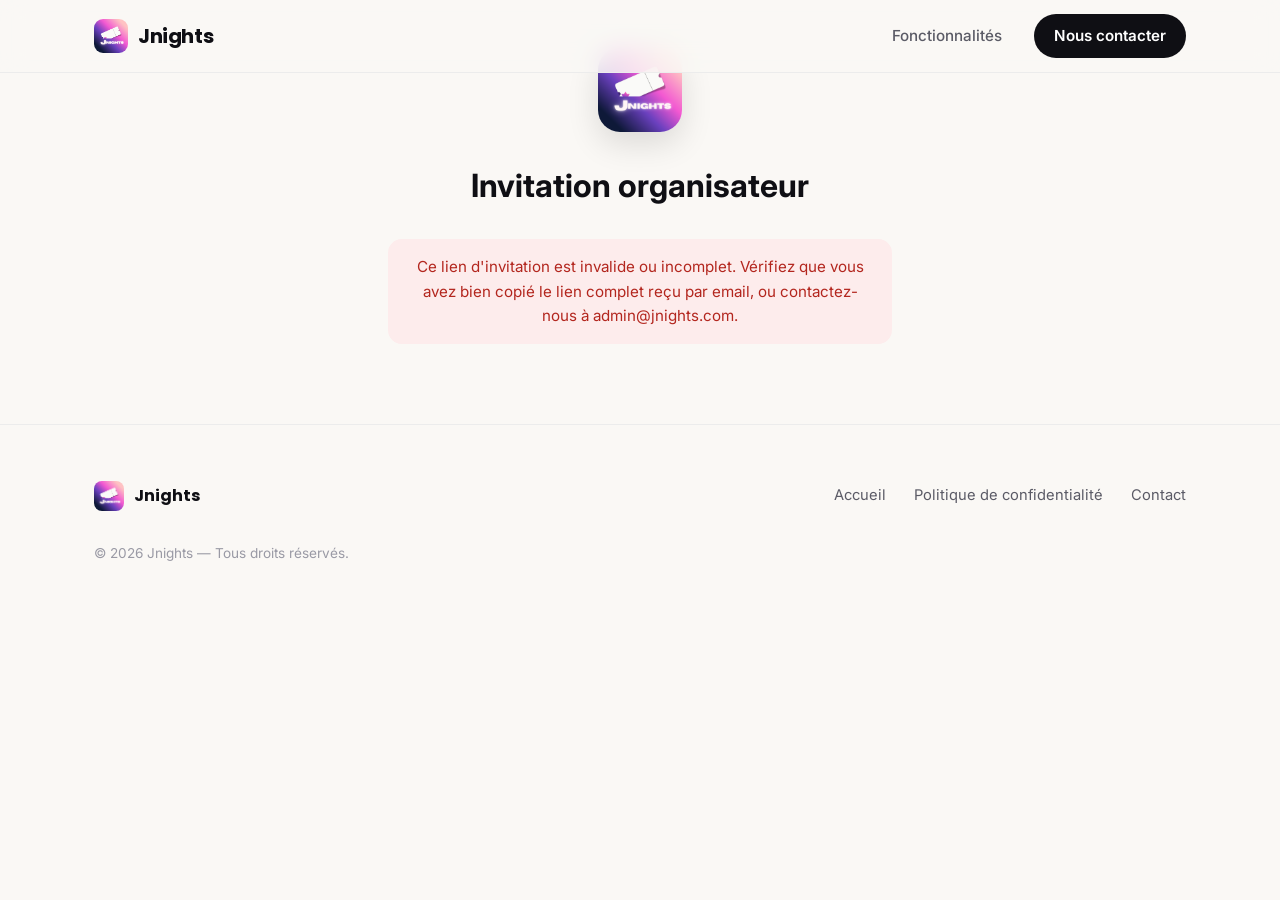
==== commit c745e528: "3ieme version du visuel" ====
--- a/creator-signup.html
+++ b/creator-signup.html
@@ -10,11 +10,11 @@
   <link rel="icon" type="image/x-icon" href="favicon.ico" />
   <link rel="apple-touch-icon" sizes="180x180" href="apple-touch-icon.png" />
   <link rel="stylesheet" href="style.css" />
-  <meta name="theme-color" content="#0a090d" />
+  <meta name="theme-color" content="#faf8f5" />
 
   <link rel="preconnect" href="https://fonts.googleapis.com" />
   <link rel="preconnect" href="https://fonts.gstatic.com" crossorigin />
-  <link href="https://fonts.googleapis.com/css2?family=Archivo:wdth,wght@62..125,400..900&family=Geist:wght@400;500;600&family=Geist+Mono:wght@400;500&display=swap" rel="stylesheet" />
+  <link href="https://fonts.googleapis.com/css2?family=Inter:wght@400;500;600;700&family=Poppins:wght@500;600;700;800&display=swap" rel="stylesheet" />
 
   <style>
     .signup-card {
@@ -35,7 +35,7 @@
       margin-bottom: 12px;
     }
     .signup-card p {
-      color: var(--ink-soft);
+      color: #555;
       line-height: 1.6;
     }
     .open-btn {
@@ -43,33 +43,33 @@
       margin-top: 28px;
       padding: 15px 34px;
       border-radius: 999px;
-      background: var(--ink);
-      color: var(--bg);
+      background: #111;
+      color: #fff;
       font-weight: 600;
       text-decoration: none;
-      font-family: var(--font-body);
+      font-family: 'Inter', sans-serif;
       transition: transform 0.15s ease, opacity 0.15s ease;
     }
     .open-btn:hover { transform: translateY(-2px); opacity: 0.92; }
     .signup-note {
       margin-top: 36px;
       font-size: 0.9rem;
-      color: var(--ink-faint);
+      color: #888;
     }
     .signup-error {
       margin-top: 28px;
       padding: 16px 20px;
       border-radius: 14px;
-      background: rgba(255, 90, 90, 0.1);
-      color: #ff8a8a;
+      background: #fdecec;
+      color: #b3261e;
       font-size: 0.95rem;
       display: none;
     }
     .spinner {
       width: 26px;
       height: 26px;
-      border: 3px solid var(--line);
-      border-top-color: var(--ink);
+      border: 3px solid rgba(0,0,0,0.12);
+      border-top-color: #111;
       border-radius: 50%;
       margin: 24px auto 0;
       animation: spin 0.8s linear infinite;
--- a/style.css
+++ b/style.css
@@ -1,26 +1,28 @@
 /* ============================================================
    JNIGHTS — Site vitrine
-   DA nocturne éditoriale : fond noir chaud, typo large (Archivo),
-   un seul accent violet repris de l'app, téléphone en 3D.
+   DA "premium épuré" inspirée d'alinea-invest :
+   beaucoup d'espace, typo large, fond clair, animations subtiles
    ============================================================ */
 
 :root {
-  --bg: #0a090d;
-  --bg-alt: #131218;
-  --ink: #f3f0ea;
-  --ink-soft: rgba(243, 240, 234, 0.64);
-  --ink-faint: rgba(243, 240, 234, 0.38);
-  --line: rgba(243, 240, 234, 0.1);
-
-  --accent: #b27dff;
-  --accent-2: #b27dff; /* alias gardé pour les autres pages */
-
-  --radius: 14px;
-  --maxw: 1240px;
-
-  --font-display: 'Archivo', system-ui, sans-serif;
-  --font-body: 'Geist', system-ui, -apple-system, sans-serif;
-  --font-mono: 'Geist Mono', ui-monospace, monospace;
+  /* Palette claire premium */
+  --bg: #faf8f5;            /* crème très clair */
+  --bg-alt: #ffffff;
+  --ink: #0f0f14;           /* texte quasi-noir */
+  --ink-soft: #5b5b66;      /* texte secondaire */
+  --ink-faint: #9a9aa5;
+  --line: #ececec;
+
+  /* Accents marque (repris de l'app) */
+  --accent: #c084fc;        /* violet */
+  --accent-2: #8b5cf6;
+  --accent-pink: #ec4899;
+
+  --radius: 18px;
+  --maxw: 1140px;
+
+  --font-display: 'Poppins', system-ui, sans-serif;
+  --font-body: 'Inter', system-ui, -apple-system, sans-serif;
 }
 
 * {
@@ -42,37 +44,16 @@
   overflow-x: hidden;
 }
 
-::selection {
-  background: var(--accent);
-  color: var(--bg);
-}
-
 a {
   color: inherit;
   text-decoration: none;
-}
-
-h1, h2, h3 {
-  font-family: var(--font-display);
-  font-stretch: 112%;
-  font-weight: 700;
-  letter-spacing: -0.03em;
 }
 
 .container {
   width: 100%;
   max-width: var(--maxw);
   margin: 0 auto;
-  padding: 0 32px;
-}
-
-.eyebrow {
-  font-family: var(--font-mono);
-  font-size: 0.78rem;
-  letter-spacing: 0.08em;
-  text-transform: uppercase;
-  color: var(--ink-faint);
-  margin-bottom: 28px;
+  padding: 0 24px;
 }
 
 /* ============================================================
@@ -93,14 +74,13 @@
   visibility: hidden;
 }
 .preloader-logo {
-  width: 64px;
+  width: 80px;
   height: auto;
-  border-radius: 16px;
   animation: pulse 1.4s ease-in-out infinite;
 }
 @keyframes pulse {
-  0%, 100% { opacity: 1; }
-  50% { opacity: 0.4; }
+  0%, 100% { transform: scale(1); opacity: 1; }
+  50% { transform: scale(0.92); opacity: 0.6; }
 }
 
 /* ============================================================
@@ -112,16 +92,14 @@
   left: 0;
   right: 0;
   z-index: 100;
-  padding: 22px 0;
-  transition: background 0.3s ease, padding 0.3s ease, border-color 0.3s ease;
-  border-bottom: 1px solid transparent;
+  padding: 20px 0;
+  transition: background 0.3s ease, padding 0.3s ease, box-shadow 0.3s ease;
 }
 .navbar.scrolled {
-  background: rgba(10, 9, 13, 0.78);
-  backdrop-filter: blur(14px);
-  -webkit-backdrop-filter: blur(14px);
+  background: rgba(250, 248, 245, 0.85);
+  backdrop-filter: blur(12px);
   padding: 14px 0;
-  border-bottom-color: var(--line);
+  box-shadow: 0 1px 0 var(--line);
 }
 .nav-inner {
   display: flex;
@@ -133,303 +111,390 @@
   align-items: center;
   gap: 10px;
   font-family: var(--font-display);
-  font-stretch: 118%;
-  font-weight: 800;
-  font-size: 1.15rem;
+  font-weight: 700;
+  font-size: 1.25rem;
   letter-spacing: -0.02em;
 }
 .nav-brand img {
+  width: 34px;
+  height: 34px;
+  border-radius: 9px;
+}
+.nav-links {
+  display: flex;
+  align-items: center;
+  gap: 32px;
+}
+.nav-links a {
+  font-size: 0.95rem;
+  font-weight: 500;
+  color: var(--ink-soft);
+  transition: color 0.2s ease;
+}
+.nav-links a:hover {
+  color: var(--ink);
+}
+.nav-cta {
+  background: var(--ink);
+  color: #fff !important;
+  padding: 10px 20px;
+  border-radius: 100px;
+  font-weight: 600 !important;
+  transition: transform 0.2s ease, opacity 0.2s ease;
+}
+.nav-cta:hover {
+  transform: translateY(-1px);
+  opacity: 0.9;
+}
+
+/* ============================================================
+   HERO
+   ============================================================ */
+.hero {
+  min-height: 100vh;
+  display: flex;
+  align-items: center;
+  position: relative;
+  padding: 120px 0 80px;
+  overflow: hidden;
+}
+.hero-glow {
+  position: absolute;
+  top: -10%;
+  right: -5%;
+  width: 50vw;
+  height: 50vw;
+  max-width: 700px;
+  max-height: 700px;
+  background: radial-gradient(circle, rgba(192,132,252,0.25), transparent 65%);
+  filter: blur(40px);
+  pointer-events: none;
+  z-index: 0;
+}
+.hero-glow.two {
+  top: auto;
+  bottom: -15%;
+  left: -10%;
+  right: auto;
+  background: radial-gradient(circle, rgba(236,72,153,0.18), transparent 65%);
+}
+/* Mise en page 2 colonnes : texte | téléphone */
+.hero-layout {
+  position: relative;
+  z-index: 1;
+  display: flex;
+  align-items: center;
+  justify-content: space-between;
+  gap: 48px;
+}
+.hero-content {
+  flex: 1;
+  max-width: 600px;
+}
+
+/* Mockup téléphone CSS */
+.hero-phone {
+  flex-shrink: 0;
+  display: flex;
+  flex-direction: column;
+  align-items: center;
+}
+.phone {
+  position: relative;
+  width: 360px;
+  /* hauteur = largeur intérieure × ratio image (2532/1170 ≈ 2.164)
+     pour que l'écran épouse exactement le screenshot, sans bande noire.
+     intérieur = 360 - 2*12 = 336 ; 336 * 2.164 ≈ 727 ; + 2*12 = 751 */
+  height: 751px;
+  background: #0a0a0f;
+  border-radius: 52px;
+  border: 12px solid #15151c;
+  box-shadow:
+    0 0 0 2px #2a2a33,
+    0 40px 80px -20px rgba(139, 92, 246, 0.4),
+    0 20px 50px -20px rgba(0, 0, 0, 0.6);
+  overflow: hidden;
+}
+.phone-notch {
+  position: absolute;
+  top: 0;
+  left: 50%;
+  transform: translateX(-50%);
+  width: 110px;
+  height: 24px;
+  background: #15151c;
+  border-bottom-left-radius: 16px;
+  border-bottom-right-radius: 16px;
+  z-index: 2;
+}
+/* Fenêtre qui rogne la barre de statut du screenshot et empile les slides. */
+.phone-viewport {
+  position: relative;
+  width: 100%;
+  height: 100%;
+  overflow: hidden;
+}
+/* Les 3 slides sont superposées ; on les fait apparaître en fondu. */
+.phone-screen {
+  position: absolute;
+  inset: 0;
+  width: 100%;
+  height: 100%;
+  object-fit: contain;       /* garde le ratio exact, pas de zoom flou */
+  object-position: top;
+  display: block;
+  opacity: 0;
+  transition: opacity 0.6s ease;
+  pointer-events: none;
+  -webkit-backface-visibility: hidden; /* évite le rendu flou sur certains navigateurs */
+}
+.phone-screen.is-active {
+  opacity: 1;
+}
+
+/* Points indicateurs sous le téléphone */
+.phone-dots {
+  display: flex;
+  justify-content: center;
+  gap: 10px;
+  margin-top: 22px;
+}
+.dot-indicator {
+  width: 8px;
+  height: 8px;
+  border-radius: 50%;
+  background: rgba(15, 15, 20, 0.18);
+  cursor: pointer;
+  transition: all 0.3s ease;
+}
+.dot-indicator.is-active {
+  width: 24px;
+  border-radius: 4px;
+  background: var(--accent-2);
+}
+.hero-badge {
+  display: inline-flex;
+  align-items: center;
+  gap: 8px;
+  background: var(--bg-alt);
+  border: 1px solid var(--line);
+  border-radius: 100px;
+  padding: 8px 16px;
+  font-size: 0.85rem;
+  font-weight: 500;
+  color: var(--ink-soft);
+  margin-bottom: 28px;
+}
+.hero-badge .dot {
+  width: 8px;
+  height: 8px;
+  border-radius: 50%;
+  background: var(--accent-2);
+  box-shadow: 0 0 0 4px rgba(139,92,246,0.15);
+}
+.hero h1 {
+  font-family: var(--font-display);
+  font-size: clamp(2.6rem, 7vw, 5rem);
+  line-height: 1.02;
+  letter-spacing: -0.03em;
+  font-weight: 700;
+  margin-bottom: 24px;
+}
+.hero h1 .grad {
+  background: linear-gradient(120deg, var(--accent-pink), var(--accent), var(--accent-2));
+  -webkit-background-clip: text;
+  background-clip: text;
+  -webkit-text-fill-color: transparent;
+}
+.hero p.lead {
+  font-size: clamp(1.05rem, 2vw, 1.3rem);
+  color: var(--ink-soft);
+  max-width: 560px;
+  margin-bottom: 40px;
+}
+.hero-actions {
+  display: flex;
+  flex-wrap: wrap;
+  gap: 14px;
+}
+.btn {
+  display: inline-flex;
+  align-items: center;
+  gap: 10px;
+  padding: 15px 28px;
+  border-radius: 100px;
+  font-weight: 600;
+  font-size: 1rem;
+  transition: transform 0.2s ease, box-shadow 0.2s ease, opacity 0.2s ease;
+  cursor: pointer;
+  border: none;
+}
+.btn-primary {
+  background: linear-gradient(120deg, var(--accent-pink), var(--accent-2));
+  color: #fff;
+  box-shadow: 0 10px 30px -8px rgba(139,92,246,0.5);
+}
+.btn-primary:hover {
+  transform: translateY(-2px);
+  box-shadow: 0 16px 40px -8px rgba(139,92,246,0.6);
+}
+.btn-ghost {
+  background: var(--bg-alt);
+  color: var(--ink);
+  border: 1px solid var(--line);
+}
+.btn-ghost:hover {
+  transform: translateY(-2px);
+}
+
+/* ============================================================
+   SECTIONS GÉNÉRIQUES
+   ============================================================ */
+section {
+  padding: 100px 0;
+}
+.section-head {
+  max-width: 640px;
+  margin-bottom: 64px;
+}
+.section-tag {
+  font-size: 0.8rem;
+  font-weight: 600;
+  text-transform: uppercase;
+  letter-spacing: 0.12em;
+  color: var(--accent-2);
+  margin-bottom: 14px;
+}
+.section-head h2 {
+  font-family: var(--font-display);
+  font-size: clamp(2rem, 4vw, 3rem);
+  line-height: 1.1;
+  letter-spacing: -0.02em;
+  font-weight: 700;
+}
+.section-head p {
+  margin-top: 18px;
+  font-size: 1.1rem;
+  color: var(--ink-soft);
+}
+
+/* ============================================================
+   FEATURES
+   ============================================================ */
+.features-grid {
+  display: grid;
+  grid-template-columns: repeat(3, 1fr);
+  gap: 24px;
+}
+.feature-card {
+  background: var(--bg-alt);
+  border: 1px solid var(--line);
+  border-radius: var(--radius);
+  padding: 36px 30px;
+  opacity: 0;
+  transform: translateY(24px);
+  transition: opacity 0.6s ease, transform 0.6s ease, box-shadow 0.3s ease;
+}
+.feature-card.visible {
+  opacity: 1;
+  transform: translateY(0);
+}
+.feature-card:hover {
+  box-shadow: 0 20px 50px -20px rgba(15,15,20,0.18);
+}
+.feature-ico {
+  width: 52px;
+  height: 52px;
+  border-radius: 14px;
+  display: flex;
+  align-items: center;
+  justify-content: center;
+  font-size: 1.5rem;
+  background: linear-gradient(135deg, rgba(192,132,252,0.15), rgba(139,92,246,0.15));
+  margin-bottom: 22px;
+}
+.feature-card h3 {
+  font-family: var(--font-display);
+  font-size: 1.3rem;
+  font-weight: 600;
+  margin-bottom: 10px;
+  letter-spacing: -0.01em;
+}
+.feature-card p {
+  color: var(--ink-soft);
+  font-size: 0.98rem;
+}
+
+/* ============================================================
+   CTA BANNER
+   ============================================================ */
+.cta-banner {
+  background: var(--ink);
+  border-radius: 28px;
+  padding: 72px 48px;
+  text-align: center;
+  position: relative;
+  overflow: hidden;
+}
+.cta-banner::before {
+  content: "";
+  position: absolute;
+  inset: 0;
+  background: radial-gradient(circle at 30% 20%, rgba(192,132,252,0.3), transparent 50%),
+              radial-gradient(circle at 80% 80%, rgba(236,72,153,0.25), transparent 50%);
+  pointer-events: none;
+}
+.cta-banner > * {
+  position: relative;
+  z-index: 1;
+}
+.cta-banner h2 {
+  font-family: var(--font-display);
+  font-size: clamp(1.8rem, 4vw, 2.8rem);
+  color: #fff;
+  letter-spacing: -0.02em;
+  margin-bottom: 16px;
+}
+.cta-banner p {
+  color: rgba(255,255,255,0.7);
+  font-size: 1.1rem;
+  max-width: 480px;
+  margin: 0 auto 32px;
+}
+
+/* ============================================================
+   FOOTER
+   ============================================================ */
+.footer {
+  border-top: 1px solid var(--line);
+  padding: 56px 0 40px;
+}
+.footer-inner {
+  display: flex;
+  flex-wrap: wrap;
+  gap: 24px;
+  justify-content: space-between;
+  align-items: center;
+}
+.footer-brand {
+  display: flex;
+  align-items: center;
+  gap: 10px;
+  font-family: var(--font-display);
+  font-weight: 700;
+}
+.footer-brand img {
   width: 30px;
   height: 30px;
   border-radius: 8px;
 }
-.nav-links {
-  display: flex;
-  align-items: center;
-  gap: 32px;
-}
-.nav-links a {
-  font-size: 0.92rem;
-  color: var(--ink-soft);
-  transition: color 0.2s ease;
-}
-.nav-links a:hover {
-  color: var(--ink);
-}
-.nav-cta {
-  color: var(--ink) !important;
-  border: 1px solid var(--line);
-  padding: 8px 16px;
-  border-radius: 8px;
-  transition: border-color 0.2s ease, background 0.2s ease;
-}
-.nav-cta:hover {
-  border-color: var(--ink-faint);
-  background: rgba(243, 240, 234, 0.04);
-}
-
-/* ============================================================
-   BOUTONS
-   ============================================================ */
-.btn {
-  display: inline-flex;
-  align-items: center;
-  gap: 10px;
-  padding: 15px 24px;
-  border-radius: 10px;
-  font-weight: 500;
-  font-size: 0.98rem;
-  transition: transform 0.2s ease, background 0.2s ease, color 0.2s ease;
-  cursor: pointer;
-  border: none;
-}
-.btn-primary {
-  background: var(--ink);
-  color: var(--bg);
-}
-.btn-primary:hover {
-  background: var(--accent);
-  transform: translateY(-1px);
-}
-.btn-link {
-  color: var(--ink-soft);
-  padding-left: 8px;
-  padding-right: 8px;
-}
-.btn-link:hover {
-  color: var(--ink);
-}
-
-/* ============================================================
-   HERO
-   ============================================================ */
-.hero {
-  min-height: 100vh;
-  display: flex;
-  align-items: center;
-  position: relative;
-  padding: 120px 0 60px;
-  overflow: hidden;
-}
-.hero-layout {
-  display: grid;
-  grid-template-columns: 1.15fr 0.85fr;
-  align-items: center;
-  gap: 32px;
-}
-.hero h1 {
-  font-size: clamp(2.8rem, 6.4vw, 5.8rem);
-  line-height: 0.95;
-  font-weight: 800;
-  letter-spacing: -0.045em;
-  margin-bottom: 32px;
-}
-.hero h1 em {
-  font-style: normal;
-  color: var(--accent);
-}
-.hero p.lead {
-  font-size: clamp(1.05rem, 1.6vw, 1.2rem);
-  color: var(--ink-soft);
-  max-width: 480px;
-  margin-bottom: 40px;
-}
-.hero-actions {
-  display: flex;
-  flex-wrap: wrap;
-  align-items: center;
-  gap: 12px;
-}
-
-/* Scène 3D : halo violet qui "émane" de l'écran */
-.hero-phone {
-  position: relative;
-  height: min(78vh, 760px);
-  min-height: 520px;
-}
-.hero-phone::before {
-  content: "";
-  position: absolute;
-  inset: 15% 10%;
-  background: radial-gradient(closest-side, rgba(178, 125, 255, 0.22), transparent);
-  filter: blur(30px);
-  pointer-events: none;
-}
-.phone-fallback {
-  position: absolute;
-  top: 50%;
-  left: 50%;
-  width: 56%;
-  max-width: 300px;
-  transform: translate(-50%, -54%);
-  border-radius: 36px;
-  border: 8px solid #1a1820;
-  transition: opacity 0.6s ease;
-}
-.phone-canvas,
-.phone-stage {
-  position: absolute;
-  inset: 0;
-}
-.phone-canvas {
-  opacity: 0;
-  transition: opacity 0.9s ease;
-}
-.hero-phone.is-ready .phone-canvas { opacity: 1; }
-.hero-phone.is-ready .phone-fallback { opacity: 0; }
-
-.phone-tabs {
-  position: absolute;
-  left: 0;
-  right: 0;
-  bottom: 0;
-  display: flex;
-  justify-content: center;
-  gap: 4px;
-}
-.phone-tabs button {
-  font: inherit;
-  font-size: 0.82rem;
-  background: none;
-  border: none;
-  color: var(--ink-faint);
-  padding: 8px 12px;
-  cursor: pointer;
-  border-top: 1px solid var(--line);
-  transition: color 0.2s ease, border-color 0.2s ease;
-}
-.phone-tabs button span {
-  font-family: var(--font-mono);
-  font-size: 0.72rem;
-  margin-right: 8px;
-}
-.phone-tabs button:hover { color: var(--ink-soft); }
-.phone-tabs button.is-active {
-  color: var(--ink);
-  border-top-color: var(--accent);
-}
-
-/* ============================================================
-   SECTIONS
-   ============================================================ */
-section {
-  padding: 140px 0;
-}
-.section-head {
-  max-width: 760px;
-  margin-bottom: 72px;
-}
-.section-head h2 {
-  font-size: clamp(2rem, 4.2vw, 3.4rem);
-  line-height: 1.02;
-}
-
-/* Apparition au scroll (script.js) */
-.reveal {
-  opacity: 0;
-  transform: translateY(20px);
-  transition: opacity 0.8s ease, transform 0.8s cubic-bezier(0.2, 0.7, 0.2, 1);
-}
-.reveal.visible {
-  opacity: 1;
-  transform: none;
-}
-
-/* ============================================================
-   FEATURES — liste éditoriale numérotée
-   ============================================================ */
-.features {
-  list-style: none;
-  border-bottom: 1px solid var(--line);
-}
-.feature {
-  display: grid;
-  grid-template-columns: 80px 1fr 1fr;
-  gap: 32px;
-  align-items: baseline;
-  padding: 44px 0;
-  border-top: 1px solid var(--line);
-}
-.feature-num {
-  font-family: var(--font-mono);
-  font-size: 0.85rem;
-  color: var(--accent);
-}
-.feature h3 {
-  font-size: clamp(1.6rem, 2.8vw, 2.4rem);
-  line-height: 1.05;
-  transition: transform 0.4s cubic-bezier(0.2, 0.7, 0.2, 1);
-}
-.feature:hover h3 {
-  transform: translateX(8px);
-}
-.feature p {
-  color: var(--ink-soft);
-  font-size: 1.02rem;
-  max-width: 440px;
-}
-
-/* ============================================================
-   CLOSING / CTA
-   ============================================================ */
-.closing {
-  padding-top: 60px;
-}
-.closing-title {
-  font-size: clamp(3rem, 9.5vw, 8.5rem);
-  line-height: 0.88;
-  font-weight: 800;
-  letter-spacing: -0.055em;
-  margin-bottom: 56px;
-}
-.closing-row {
-  display: flex;
-  flex-wrap: wrap;
-  gap: 24px;
-  justify-content: space-between;
-  align-items: center;
-  border-top: 1px solid var(--line);
-  padding-top: 32px;
-}
-.closing-row p {
-  color: var(--ink-soft);
-  font-size: 1.1rem;
-}
-
-/* ============================================================
-   FOOTER
-   ============================================================ */
-.footer {
-  border-top: 1px solid var(--line);
-  padding: 48px 0 36px;
-}
-.footer-inner {
-  display: flex;
-  flex-wrap: wrap;
-  gap: 24px;
-  justify-content: space-between;
-  align-items: center;
-}
-.footer-brand {
-  display: flex;
-  align-items: center;
-  gap: 10px;
-  font-family: var(--font-display);
-  font-stretch: 118%;
-  font-weight: 800;
-}
-.footer-brand img {
-  width: 26px;
-  height: 26px;
-  border-radius: 7px;
-}
 .footer-links {
   display: flex;
   gap: 28px;
   flex-wrap: wrap;
 }
 .footer-links a {
-  font-size: 0.9rem;
+  font-size: 0.92rem;
   color: var(--ink-soft);
   transition: color 0.2s ease;
 }
@@ -438,8 +503,7 @@
 }
 .footer-copy {
   margin-top: 32px;
-  font-family: var(--font-mono);
-  font-size: 0.75rem;
+  font-size: 0.85rem;
   color: var(--ink-faint);
 }
 
@@ -447,23 +511,25 @@
    PAGE PRIVACY (contenu long)
    ============================================================ */
 .legal {
-  padding: 140px 32px 100px;
+  padding: 140px 0 100px;
   max-width: 800px;
 }
 .legal h1 {
+  font-family: var(--font-display);
   font-size: clamp(2rem, 5vw, 3rem);
+  letter-spacing: -0.02em;
   margin-bottom: 12px;
 }
 .legal .updated {
-  font-family: var(--font-mono);
   color: var(--ink-faint);
-  font-size: 0.8rem;
+  font-size: 0.9rem;
   margin-bottom: 48px;
 }
 .legal h2 {
-  font-size: 1.45rem;
+  font-family: var(--font-display);
+  font-size: 1.5rem;
   margin: 44px 0 14px;
-  letter-spacing: -0.02em;
+  letter-spacing: -0.01em;
 }
 .legal p, .legal li {
   color: var(--ink-soft);
@@ -504,6 +570,7 @@
   align-items: center;
   gap: 8px;
   margin-bottom: 40px;
+  font-weight: 500;
   color: var(--ink-soft);
 }
 .back-link:hover { color: var(--ink); }
@@ -557,34 +624,33 @@
 /* ============================================================
    RESPONSIVE
    ============================================================ */
-@media (max-width: 900px) {
-  .container {
-    padding: 0 20px;
+@media (max-width: 860px) {
+  .features-grid {
+    grid-template-columns: 1fr;
   }
   .nav-links a:not(.nav-cta) {
     display: none;
   }
   section {
-    padding: 96px 0;
-  }
-  .hero {
-    padding-top: 110px;
+    padding: 72px 0;
+  }
+  .cta-banner {
+    padding: 52px 28px;
   }
   .hero-layout {
-    grid-template-columns: 1fr;
-    gap: 16px;
-  }
-  .hero-phone {
-    height: 600px;
-    min-height: 0;
-  }
-  .feature {
-    grid-template-columns: 1fr;
-    gap: 12px;
-    padding: 36px 0;
-  }
-  .legal {
-    padding: 120px 20px 80px;
+    flex-direction: column;
+    text-align: center;
+    gap: 40px;
+  }
+  .hero-content {
+    max-width: 100%;
+  }
+  .hero-actions {
+    justify-content: center;
+  }
+  .phone {
+    width: 260px;
+    height: 542px;
   }
 }
 
@@ -594,4 +660,4 @@
     transition: none !important;
     scroll-behavior: auto !important;
   }
-}
+}
